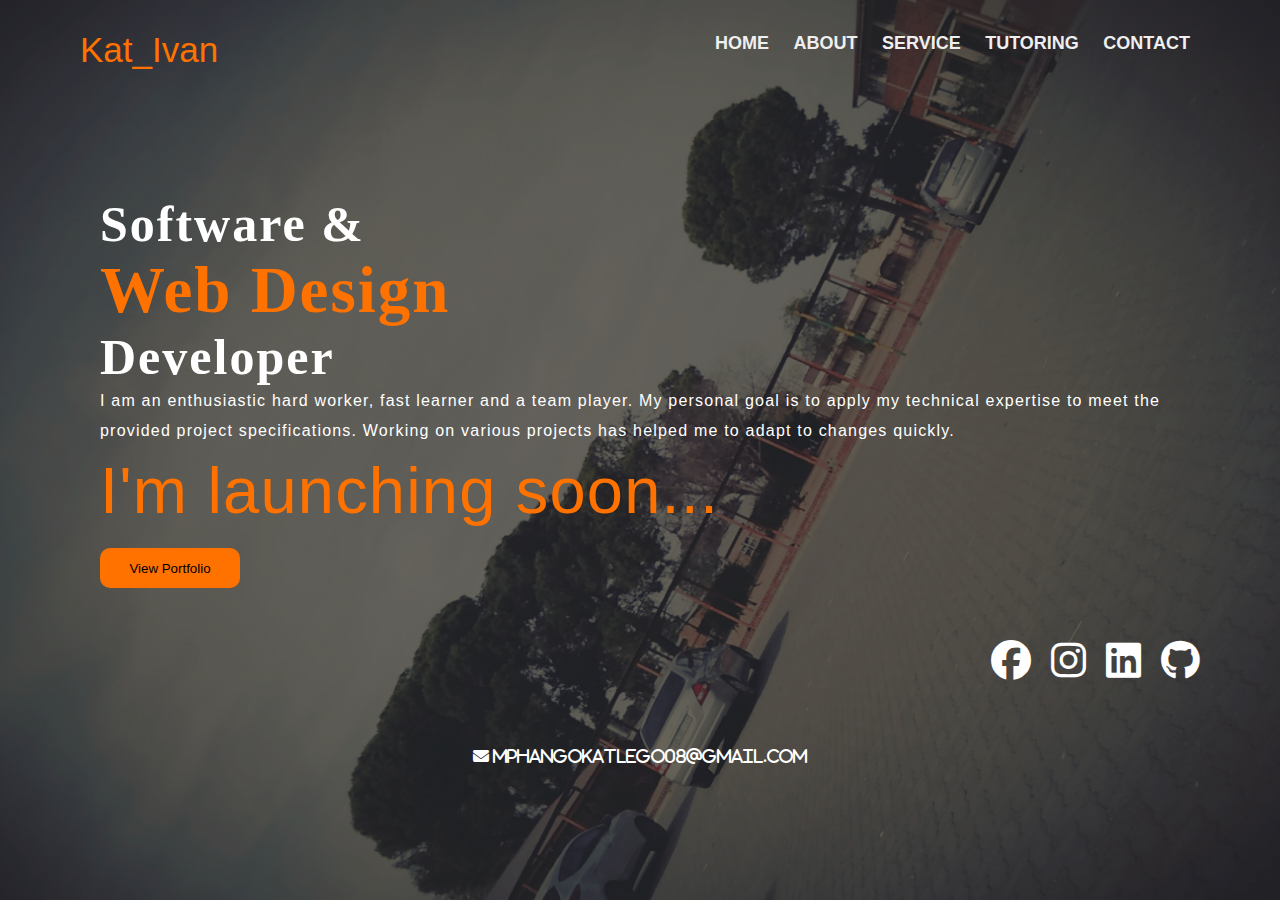
==== index.html @ ec2e24e4 "Added first landing page of my website" ====
<!DOCTYPE html>
<html lang="en">

<head>
 <meta charset="UTF-8">
 <meta http-equiv="X-UA-Compatible" content="IE=edge">
 <meta name="viewport" content="width=device-width, initial-scale=1.0">
 <link rel="stylesheet" href="https://cdnjs.cloudflare.com/ajax/libs/font-awesome/6.2.0/css/all.min.css">
 

 <link rel="stylesheet" href="./custom.css">
 <title>KatIvan launching soon...</title>
</head>
<body>
 <div class="container">

  <div class="nav">
   <input type="checkbox" name="" id="nav-check">
   <div class="nav-header">
    <div class="nav-title">
     Kat_Ivan
    </div>
   </div>

   <div class="nav-btn">
    <label for="nav-check">
     <span></span>
     <span></span>
     <span></span>
    </label>
   </div>

   <div class="nav-links">
    <a href="#home">HOME</a>
    <a href="#about">ABOUT</a>
    <a href="#services">SERVICE</a>
    <a href="#tutoring">TUTORING</a>
    <a href="#contact">CONTACT</a>
   </div>

  </div>

  <div class="content">
   <h1>Software &amp; <br><span>Web Design</span><br>
   Developer</h1>

   <p class="par">
    I am an enthusiastic hard worker, fast learner and a team player. My personal goal is to apply my technical expertise
    to
    meet the provided project specifications. Working on various projects has helped me to adapt to changes quickly.
    <br><br>
    <span>I'm launching soon...</span>
   </p>

   <button class="cn"><a href="#">View Portfolio</a></button>
  </div>
  
  <div class="icons">
   <a href="https://www.facebook.com/profile.php?id=100010164361506"><i class="fab fa-facebook"></i></a>
   <a href="https://www.instagram.com/kat_ivan08_/"><i class="fab fa-instagram"></i></a>
   <a href="https://www.linkedin.com/in/katlego-maphango-0080191a7/"><i class="fab fa-linkedin"></i></a>
   <a href="https://github.com/katlegomaphango"><i class="fab fa-github"></i></a>
  </div>

  <div class="mail">
    <a href="mailto:mphangokatlego08@gmail.com"><li class="fa fa-envelope"> mphangokatlego08@gmail.com</li></a>
  </div>

 </div>
</body>
---- custom.css ----
* {
 margin: 0;
 padding: 0;
}

.container {
 width: 100vw;
 background: linear-gradient(to top, rgba(0, 0, 0, 0.5)50%, rgba(0, 0, 0, 0.5)50%), url("./IMG_19700101_190646.jpg");
 background-position: center;
 background-size: cover;
 height: 100vh;
}

.nav {
 height: 75px;
 width: 100%;
 /* background: #3482b5; */
 position: relative;
 padding-top: 20px;
}

.nav-title {
 display: inline-block;
 padding: 10px;
 padding-left: 80px;
}

.nav-header{
 display: inline;
 color: #ff7200;
 font-size: 35px;
 font-family: Arial, Helvetica, sans-serif;
}

.nav>.nav-btn {
 display: none;
}

.nav-links {
 float: right;
 display: inline;
 font-size: 18px;
 margin-right: 80px;
}

.nav>.nav-links>a {
 display: inline-block;
 padding: 13px 10px 13px 10px;
 text-decoration: none;
 color: #efefef;
 font-family: Arial, Helvetica, sans-serif;
 font-weight: bold;
 transition: 0.4s ease-in-out;
}

.nav>.nav-links>a:hover {
 color: #ff7200;
 background: rgba(0, 0, 0, 0.3);
 border-radius: 30px;
}

.nav>#nav-check {
 display: none;
}

@media (max-width:800px){
 .nav>.nav-links>a:hover {
   background: black;
  }

 .nav>.nav-btn {
   display: inline-block;
   position: absolute;
   right: 0;
   top: 0;
   justify-content: center;
   align-items: center;
  }

 .nav>.nav-btn>label {
  display: inline-block;
  width: 50px;
  height: 50px;
  padding-top: 18px;
  padding-left: 22px;
 }

 .nav>.nav-btn>label:hover,
 .nav #nav-check:checked~.nav-btn>label {
  background: rgba(0, 0, 0, 0.3);
  border-radius: 50%;
 }

 .nav #nav-check:not(:checked)~.nav-btn>label {
  background: transparent;
 }

 .nav>.nav-btn>label>span {
  display: block;
  width: 25px;
  height: 10px;
  border-top: 2px solid #ff7200;
 }

 .nav>.nav-links {
  position: fixed;
  display: block;
  width: 100%;
  text-align: center;
  background: rgba(0, 0, 0, 0.9);
  height: calc(100vh - 75px);
  transition: all 0.3s ease-in-out;
  overflow-y: hidden;
  top: 75px;
  left: 0;
  z-index: 10000;
 }

 .nav>.nav-links a {
  display: block;
  width: 100%;
 }

 .nav>#nav-check:not(:checked)~.nav-links {
  height: 0;
 }

 .nav>#nav-check:checked~.nav-links {
  height: calc(100vh - 75px);
  overflow-y: auto;
 }


}

.content {
 width: auto;
 height: auto;
 margin: auto;
 margin-top: 100px;
 color: white;
 position: relative;
}

.content h1{
 font-family: 'Times New Roman', Times, serif;
 font-size: 50px;
 padding-left: 100px;
 margin-top: 50px;
 letter-spacing: 2px;
}

.content span{
 color: #ff7200;
 font-size: 65px;
}

.content .par{
 padding-left: 100px;
 padding-right: 100px;
 padding-bottom: 25px;
 font-family: Arial, Helvetica, sans-serif;
 letter-spacing: 1.2px;
 line-height: 30px;
}

.content button{
 width: 140px;
 height: 40px;
 background: #ff7200;
 border: none;
 margin-bottom: 10px;
 margin-left: 100px;
 border-radius: 10px;
 cursor: pointer;
 transition: 0.4s ease;
}

.content button a{
 text-decoration: none;
 color: #000;
 transition: 0.3s ease;
}

button:hover{
 background: white;
}

@media (max-width:800px){
  .content{
    margin-top: auto;
  }
  .content h1{
    font-size: 40px;
    padding-left: 80px;
    letter-spacing: 1px;
  }
  .content span{
    font-size: 50px;
  }
  .content .par{
    padding-left: 80px;
    padding-right: 80px;
    padding-bottom: 15px;
    letter-spacing: 0.8px;
    line-height: 20px;
  }
  .content button{
    width: 110px;
    height: 40px;
    margin-bottom: 10px;
    margin-left: 80px;
  }
}

.icons {
  float: right;
  margin-top: 40px;
  margin-right: 80px;
  font-size: 40px;
}

.icons a{
  text-decoration: none;
  color: white;
  margin-left: 10px;
}

.icons a:hover{
  color: #ff7200;
}

.mail {
  margin-top: 150px;
  text-align: center;
  text-transform: lowercase;
}

.mail a{
  text-decoration: none;
  color: white;
}
.mail a:hover{
  color: #ff7200;
}
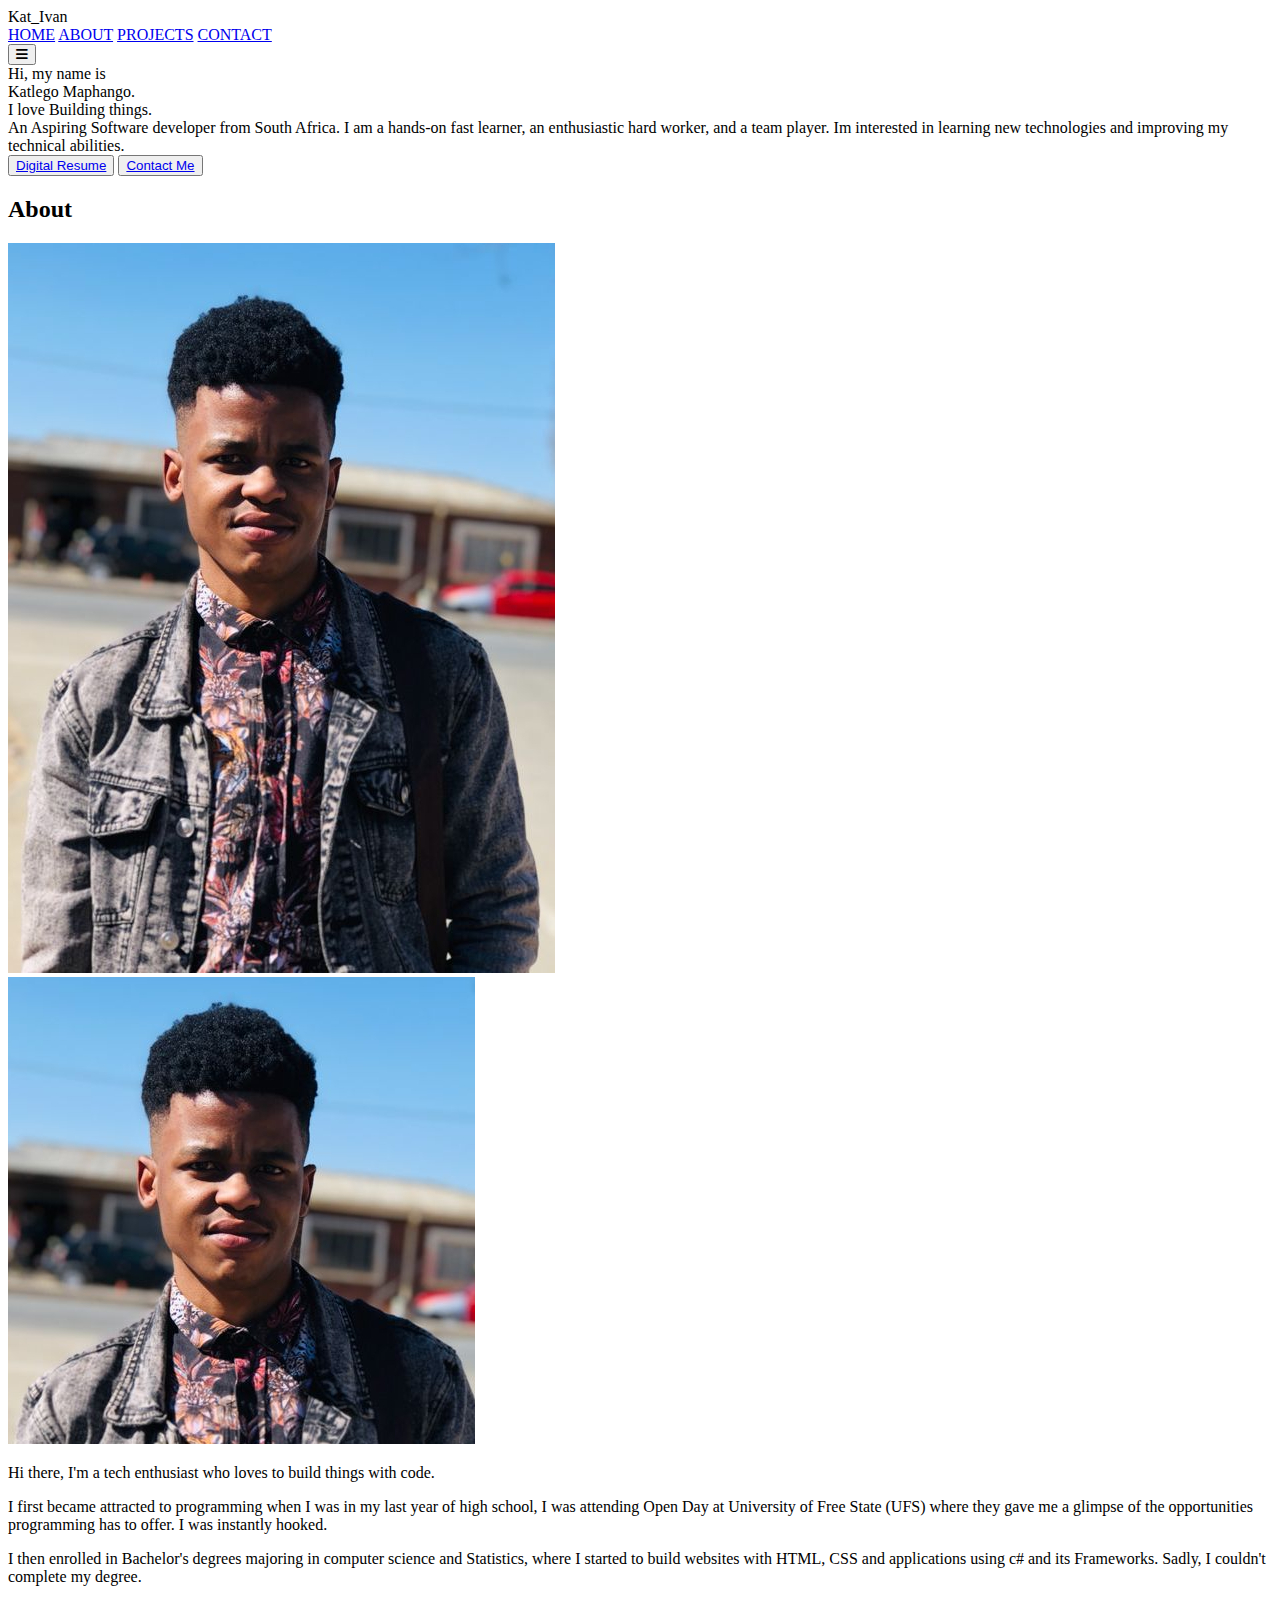
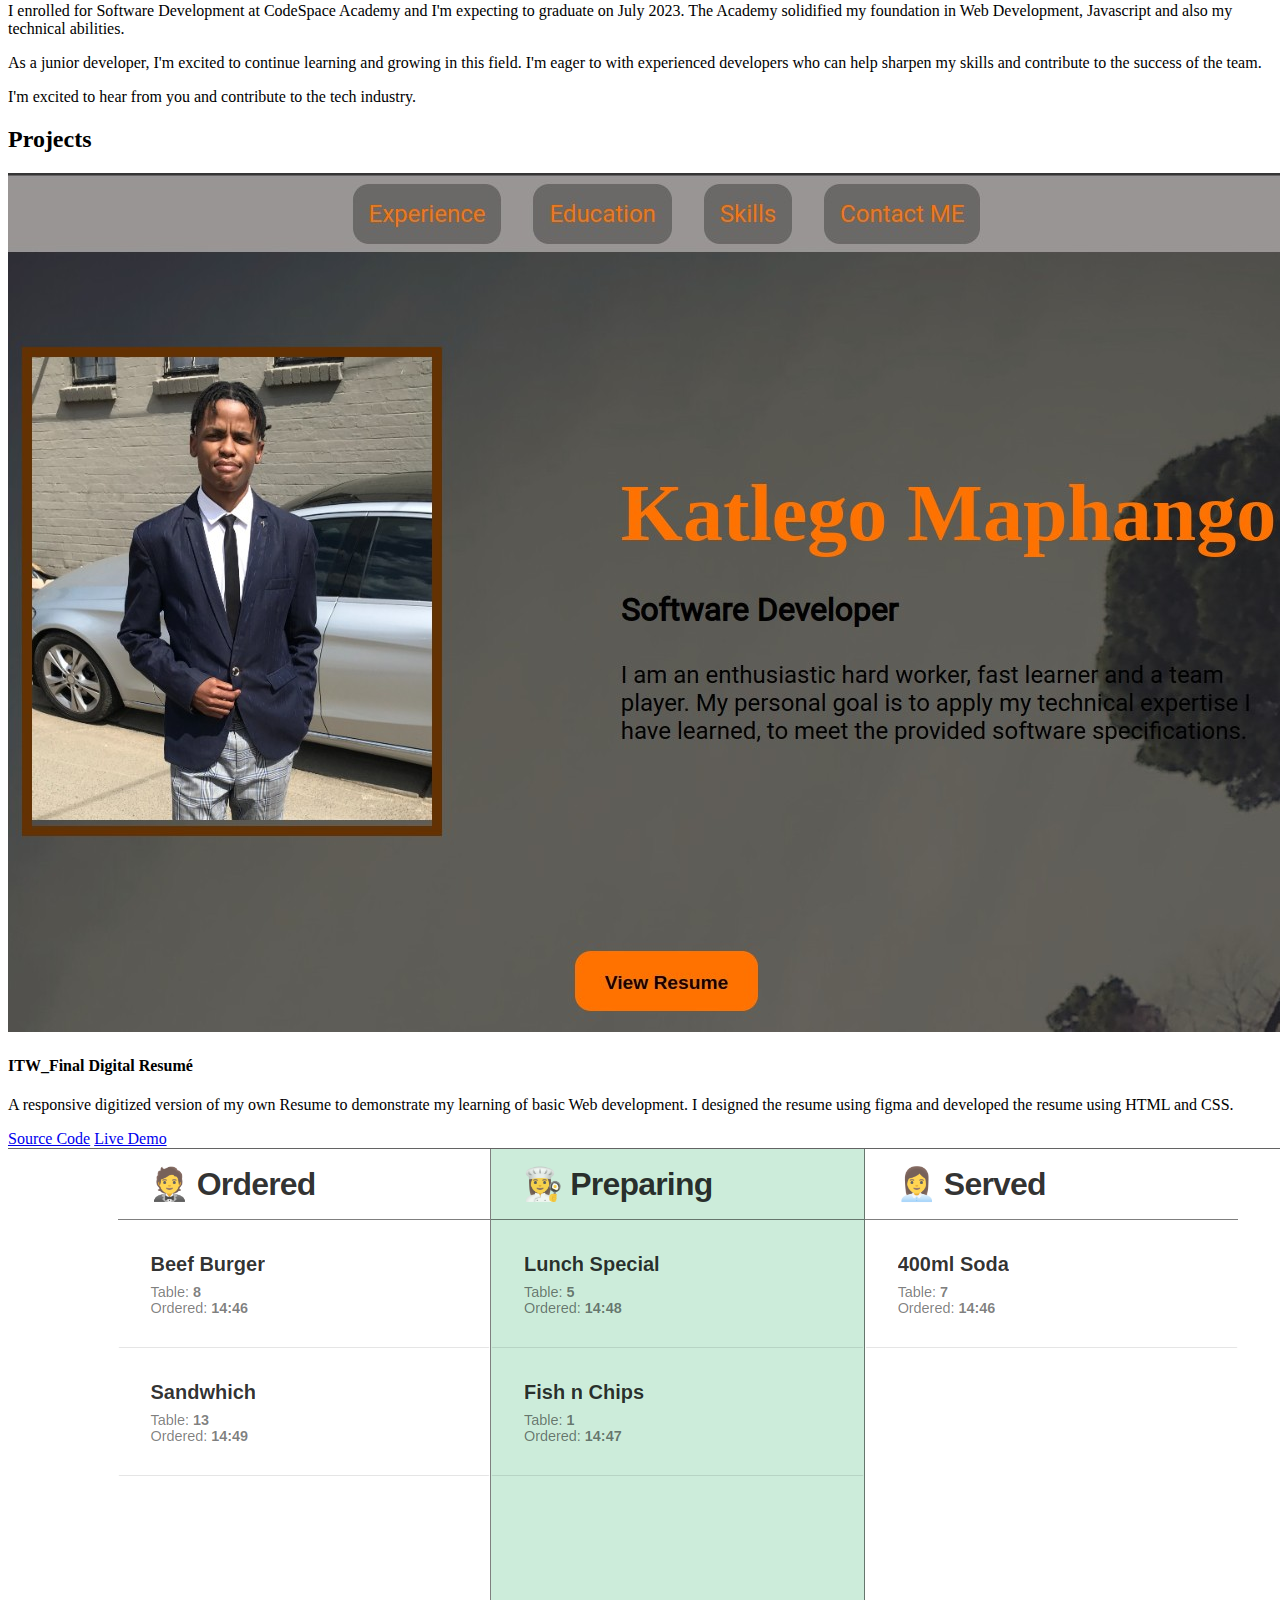
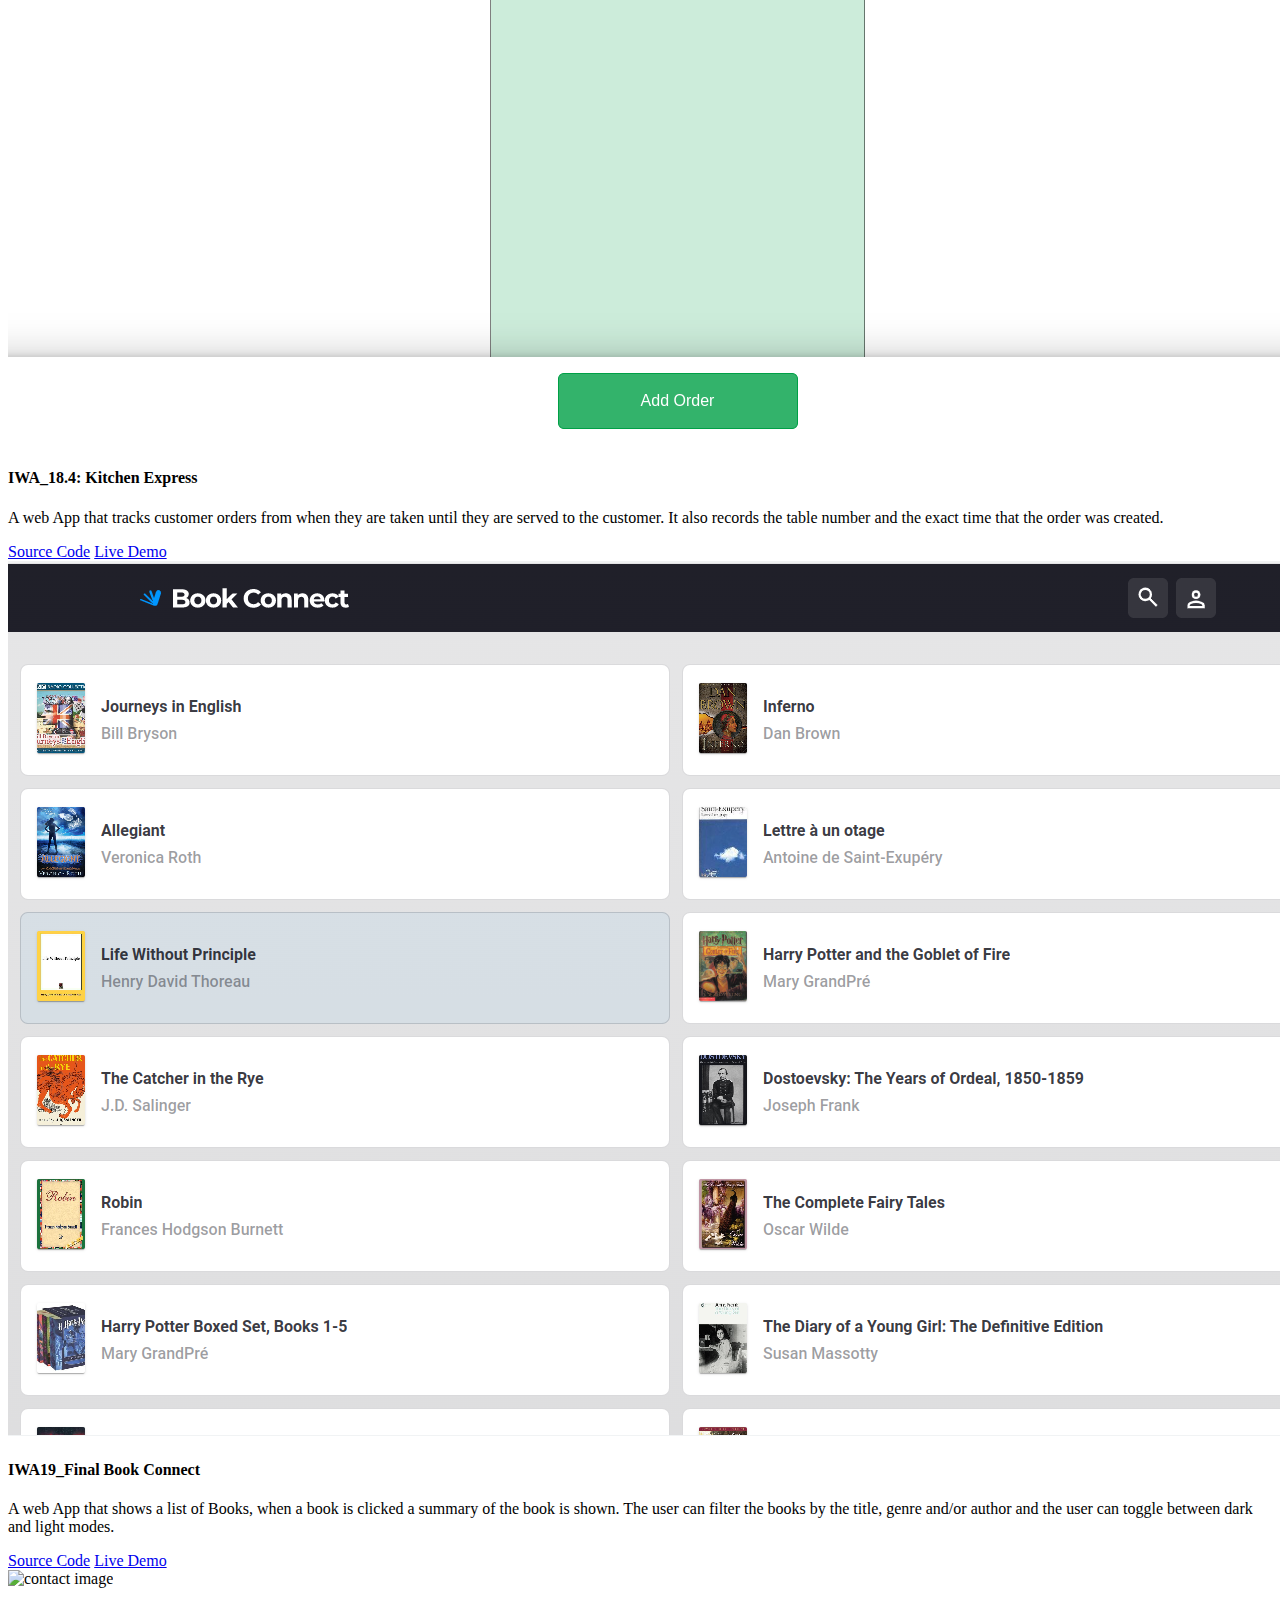
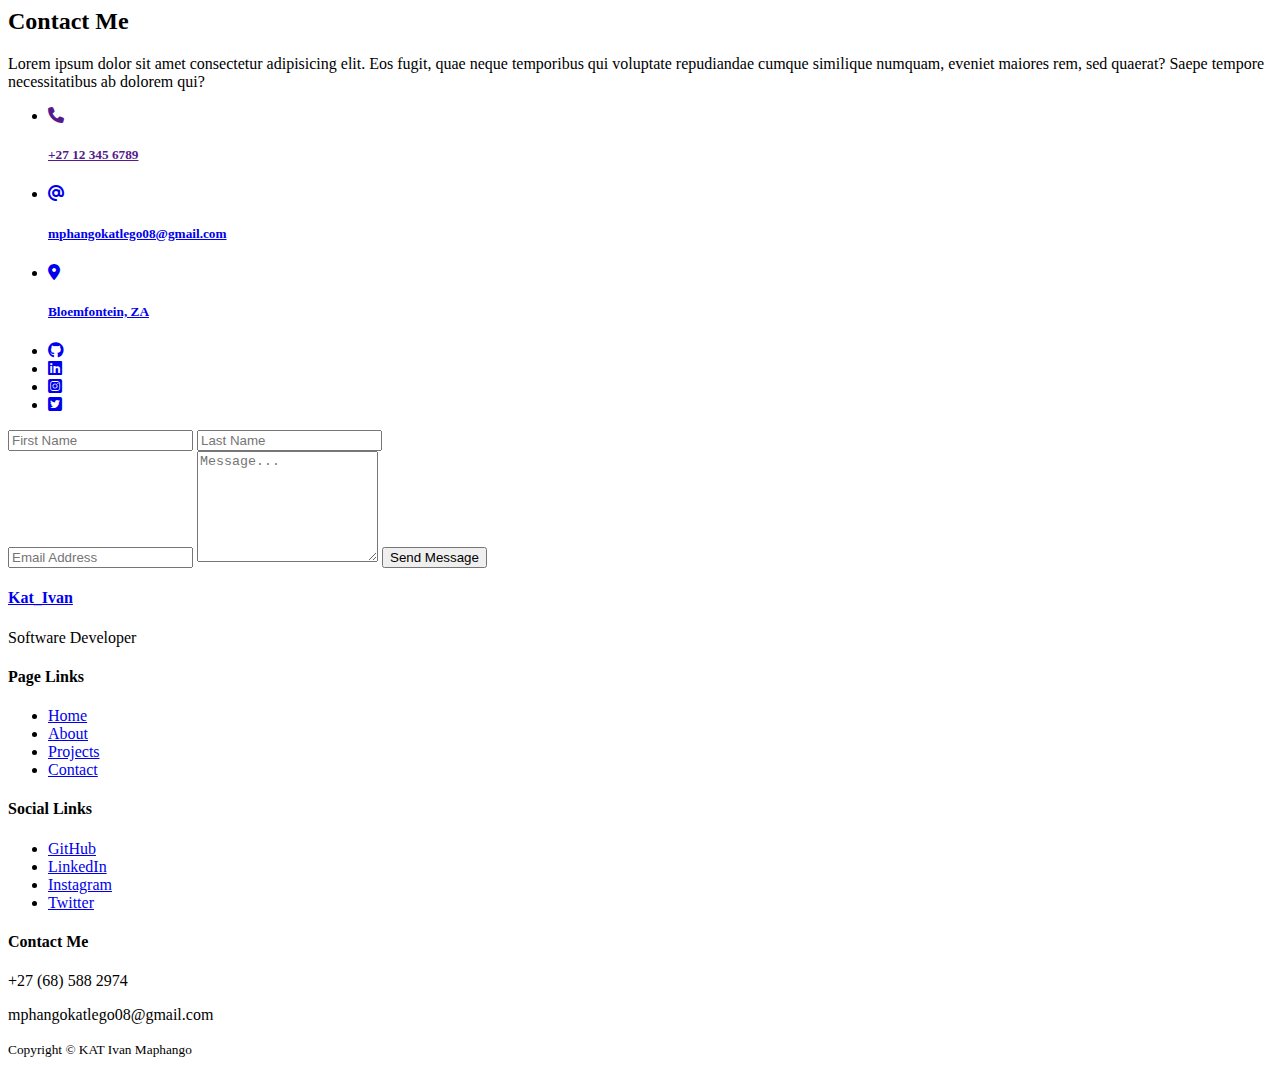
==== commit bac22810: "moved index.html out of kathub folder" ====
--- a/index.html
+++ b/index.html
@@ -1,70 +1,257 @@
 <!DOCTYPE html>
 <html lang="en">
-
 <head>
- <meta charset="UTF-8">
- <meta http-equiv="X-UA-Compatible" content="IE=edge">
- <meta name="viewport" content="width=device-width, initial-scale=1.0">
- <link rel="stylesheet" href="https://cdnjs.cloudflare.com/ajax/libs/font-awesome/6.2.0/css/all.min.css">
- 
-
- <link rel="stylesheet" href="./custom.css">
- <title>KatIvan launching soon...</title>
+    <meta charset="UTF-8">
+    <meta http-equiv="X-UA-Compatible" content="IE=edge">
+    <meta name="viewport" content="width=device-width, initial-scale=1.0">
+
+    <!-- favicon -->
+    <link rel="apple-touch-icon" sizes="180x180" href="./favIcon/favicon_io/apple-touch-icon.png">
+    <link rel="icon" type="image/png" sizes="32x32" href="./favIcon/favicon_io/favicon-32x32.png">
+    <link rel="icon" type="image/png" sizes="16x16" href="./favIcon/favicon_io/favicon-16x16.png">
+    <link rel="manifest" href="./favIcon/favicon_io/site.webmanifest">
+
+    <!-- styles -->
+    <link rel="stylesheet" href="./css/styles.css">
+
+    <!-- Font Awesome -->
+    <link rel="stylesheet" href="https://cdnjs.cloudflare.com/ajax/libs/font-awesome/6.4.0/css/all.min.css">
+
+    <!-- google font -->
+    <link rel="preconnect" href="https://fonts.googleapis.com">
+    <link rel="preconnect" href="https://fonts.gstatic.com" crossorigin>
+    <link href="https://fonts.googleapis.com/css2?family=Roboto:wght@400;500;900&display=swap" rel="stylesheet">
+
+    <!-- javascript -->
+    <script src="/kathub/js/scripts.js" defer type="module"></script>
+
+    <title>Kat_Ivan</title>
 </head>
 <body>
- <div class="container">
-
-  <div class="nav">
-   <input type="checkbox" name="" id="nav-check">
-   <div class="nav-header">
-    <div class="nav-title">
-     Kat_Ivan
-    </div>
-   </div>
-
-   <div class="nav-btn">
-    <label for="nav-check">
-     <span></span>
-     <span></span>
-     <span></span>
-    </label>
-   </div>
-
-   <div class="nav-links">
-    <a href="#home">HOME</a>
-    <a href="#about">ABOUT</a>
-    <a href="#services">SERVICE</a>
-    <a href="#tutoring">TUTORING</a>
-    <a href="#contact">CONTACT</a>
-   </div>
-
+  <!-- Banner/Hero -->
+  <div class="hero">
+    <div class="container">
+      <!-- nav -->
+      <nav class="nav">
+        <div class="nav_header">
+            <div class="nav_header-title">
+                Kat_Ivan
+            </div>
+        </div>
+
+        <div class="nav_links">
+            <a href="#home" class="nav_link">HOME</a>
+            <a href="#about" class="nav_link">ABOUT</a>
+            <a href="#projects" class="nav_link">PROJECTS</a>
+            <a href="#contact" class="nav_link">CONTACT</a>
+        </div>
+        <button class="nav_toggle">
+            <i class="fa-solid fa-bars"></i>
+        </button>
+      </nav>
+      <!-- end: nav -->
+
+      <!-- banner content -->
+      <div class="hero_content">
+        <div class="hero_content-header">
+            <div class="hero_greet">
+                Hi, my name is
+            </div>
+            <div class="hero_tag">
+                <div class="hero_tag-name">
+                    Katlego Maphango.
+                </div>
+                <div class="hero_tag-line">
+                    I love Building things.
+                </div>
+            </div>
+        </div>
+        <div class="hero_content-body">
+            An Aspiring Software developer from South Africa. I am a hands-on fast learner, an enthusiastic hard worker, and a team player. Im interested in learning new technologies and improving my technical abilities.
+        </div>
+        <div class="hero_btns">
+            <button class="hero_btn-resume">
+                <a class="hero_btn-link" href="https://shorturl.at/ayNQ6">Digital Resume</a>
+            </button>
+            <button class="hero_btn-more">
+                <a class="hero_btn-link" href="#contact">Contact Me</a>
+            </button>
+        </div>
+      </div>
+      <!-- end: banner content -->
+    </div>
   </div>
 
-  <div class="content">
-   <h1>Software &amp; <br><span>Web Design</span><br>
-   Developer</h1>
-
-   <p class="par">
-    I am an enthusiastic hard worker, fast learner and a team player. My personal goal is to apply my technical expertise
-    to
-    meet the provided project specifications. Working on various projects has helped me to adapt to changes quickly.
-    <br><br>
-    <span>I'm launching soon...</span>
-   </p>
-
-   <button class="cn"><a href="#">View Portfolio</a></button>
+  <!-- Body content -->
+  <div class="container">
+    <!-- about -->
+    <div  class="about" id="about">
+      <h2 class="about-title">About</h2>
+      <div class="about-left">
+          <div class="about_img">
+              <div class="about_img-bg"></div>
+              <div class="about_img-lg">
+                  <img src="/kathub/images/kat-about_img.jpg" alt="about large image">
+              </div>
+              <div class="about_img-sm">
+                  <img src="/kathub/images/kat-about_img-sm.jpg" alt="about large image">
+              </div>
+          </div>
+      </div>
+
+      <div class="about-right">
+          <p>
+              Hi there, I'm a tech enthusiast who loves to build things with code.
+          </p>
+          <p>
+              I first became attracted to programming when I was in my last year of high school, I was attending Open Day at University of Free State (UFS) where they gave me a glimpse of the opportunities programming has to offer. I was instantly hooked.
+          </p>
+          <p>
+              I then enrolled in Bachelor's degrees majoring in computer science and Statistics, where I started to build websites with HTML, CSS and applications using c# and its Frameworks. Sadly, I couldn't complete my degree.
+          </p>
+          <p>
+              I enrolled for Software Development at CodeSpace Academy and I'm expecting to graduate on July 2023. The Academy solidified my foundation in Web Development, Javascript and also my technical abilities.
+          </p>
+          <p>
+              As a junior developer, I'm excited to continue learning and growing in this field. I'm eager to with experienced developers who can help sharpen my skills and contribute to the success of the team.
+          </p>
+          <p>
+              I'm excited to hear from you and contribute to the tech industry.
+          </p>
+      </div>
+    </div>
+    <!-- END:: about -->
+
+    <!-- projects -->
+    <div class="projects_container" id="projects">
+      <h2>Projects</h2>
+      <div class="all-projects"></div>
+    </div>
+    <!-- END:: projects -->
+
+    <!-- contact -->
+    <div class="contact" id="contact">
+      <aside class="contact_aside">
+          <div class="aside_img">
+              <img src="./images/contact_img.png" alt="contact image">
+          </div>
+          <h2>Contact Me</h2>
+          <p>
+              Lorem ipsum dolor sit amet consectetur adipisicing elit. Eos fugit, quae neque temporibus qui voluptate repudiandae cumque similique numquam, eveniet maiores rem, sed quaerat? Saepe tempore necessitatibus ab dolorem qui?
+          </p>
+          <ul class="contact_details">
+              <li>
+                  <a href="">
+                      <i class="fa-solid fa-phone"></i>
+                      <h5>+27 12 345 6789</h5>
+                  </a>
+              </li>
+              <li>
+                  <a href="mailto:mphangokatlego08@gmail.com">
+                      <i class="fa-solid fa-at"></i>
+                      <h5>mphangokatlego08@gmail.com</h5>
+                  </a>
+              </li>
+              <li>
+                  <a href="#">
+                      <i class="fa-sharp fa-solid fa-location-dot"></i>
+                      <h5>Bloemfontein, ZA</h5>
+                  </a>
+              </li>
+          </ul>
+          <ul class="contact_socials">
+              <li>
+                  <a href="https://github.com/katlegomaphango">
+                      <i class="fa-brands fa-github"></i>
+                  </a>
+              </li>
+              <li>
+                  <a href="https://www.linkedin.com/in/katlego-maphango/">
+                      <i class="fa-brands fa-linkedin"></i>
+                  </a>
+              </li>
+              <li>
+                  <a href="https://www.instagram.com/kat_ivan08_/">
+                      <i class="fa-brands fa-square-instagram"></i>
+                  </a>
+              </li>
+              <li>
+                  <a href="https://twitter.com/mmmm23q1">
+                      <i class="fa-brands fa-square-twitter"></i>
+                  </a>
+              </li>
+          </ul>
+      </aside>
+
+      <form class="contact_form" action="https://formsubmit.co/mphangokatlego08@gmail.com" method="post">
+          <div class="form_name">
+              <label for="name" hidden></label>
+              <input id="name" type="text" name="name" placeholder="First Name" required>
+              <label for="surname" hidden></label>
+              <input id="surname" type="text" name="surname" placeholder="Last Name" required>
+          </div>
+
+          <label for="email" hidden></label>
+          <input id="email" type="email" name="email" placeholder="Email Address" required>
+
+          <label for="message" hidden></label>
+          <textarea id="message" name="message" rows="7" placeholder="Message..." required></textarea>
+
+          <button type="submit" class="form_btn">Send Message</button>
+      </form>
+    </div>
+    <!-- END:: contact -->
   </div>
-  
-  <div class="icons">
-   <a href="https://www.facebook.com/profile.php?id=100010164361506"><i class="fab fa-facebook"></i></a>
-   <a href="https://www.instagram.com/kat_ivan08_/"><i class="fab fa-instagram"></i></a>
-   <a href="https://www.linkedin.com/in/katlego-maphango-0080191a7/"><i class="fab fa-linkedin"></i></a>
-   <a href="https://github.com/katlegomaphango"><i class="fab fa-github"></i></a>
-  </div>
-
-  <div class="mail">
-    <a href="mailto:mphangokatlego08@gmail.com"><li class="fa fa-envelope"> mphangokatlego08@gmail.com</li></a>
-  </div>
-
- </div>
-</body>+  <!-- END:: body content-->
+
+  <!-- footer -->
+  <footer class="footer">
+    <div class="footer_container">
+        <!-- footer 1 -->
+        <div class="footer_1">
+            <a href="/index.html" class="footer_logo">
+                <h4>Kat_Ivan</h4>
+            </a>
+            <p>Software Developer</p>
+        </div>
+
+        <!-- footer 2 -->
+        <div class="footer_2">
+            <h4>Page Links</h4>
+            <ul class="pagelinks">
+                <li><a href="#home">Home</a></li>
+                <li><a href="#about">About</a></li>
+                <li><a href="#projects">Projects</a></li>
+                <li><a href="#contact">Contact</a></li>
+            </ul>
+        </div>
+
+        <!-- footer 3 -->
+        <div class="footer_3">
+            <h4>Social Links</h4>
+            <ul class="social-links">
+                <li><a href="https://github.com/katlegomaphango">GitHub</a></li>
+                <li><a href="https://www.linkedin.com/in/katlego-maphango/">LinkedIn</a></li>
+                <li><a href="https://www.instagram.com/kat_ivan08_/">Instagram</a></li>
+                <li><a href="https://twitter.com/mmmm23q1">Twitter</a></li>
+            </ul>
+        </div>
+
+        <!-- footer4 -->
+        <div class="footer_4">
+            <h4>Contact Me</h4>
+            <div>
+                <p>+27 (68) 588 2974</p>
+                <p>mphangokatlego08@gmail.com</p>
+            </div>
+        </div>
+    </div>
+
+    <!-- copyright -->
+    <div class="footer-copy">
+        <small>Copyright &copy; KAT Ivan Maphango</small>
+    </div>
+  </footer>
+  <!-- END:: footer -->
+</body>
+</html>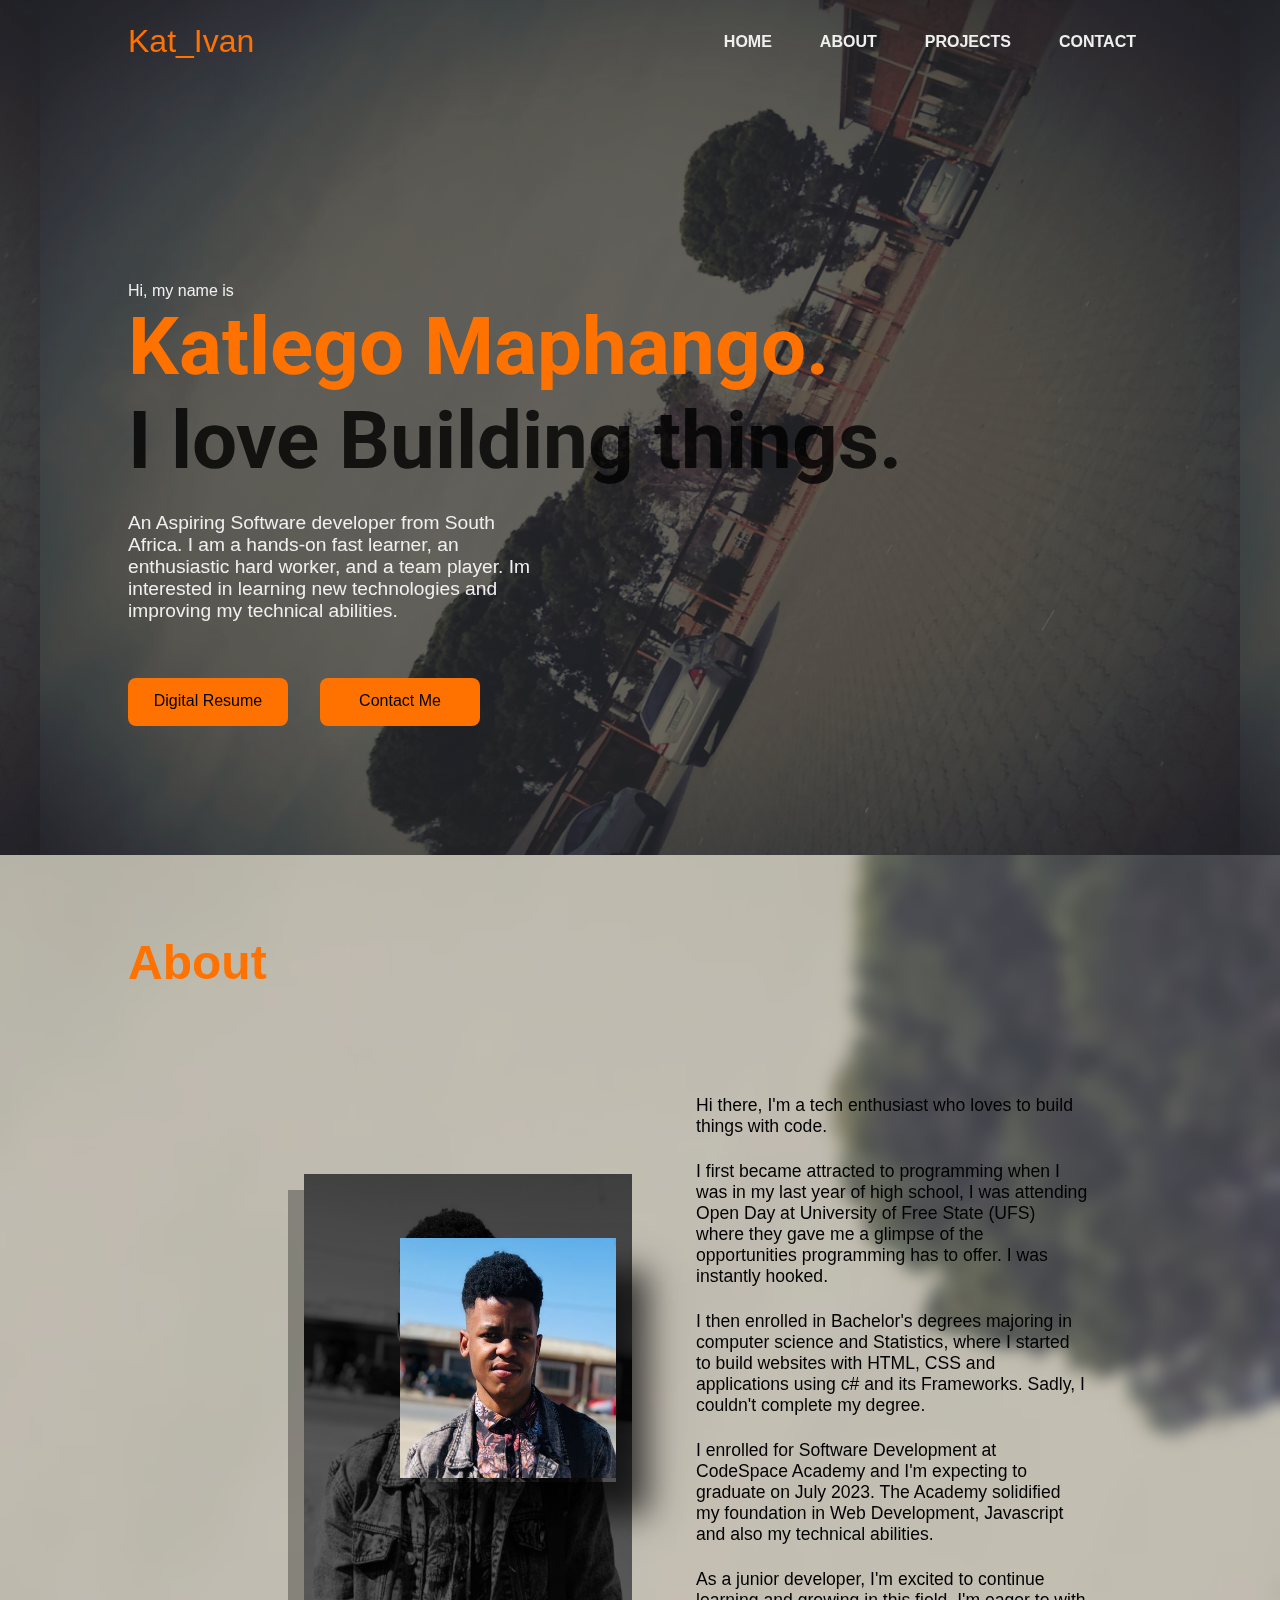
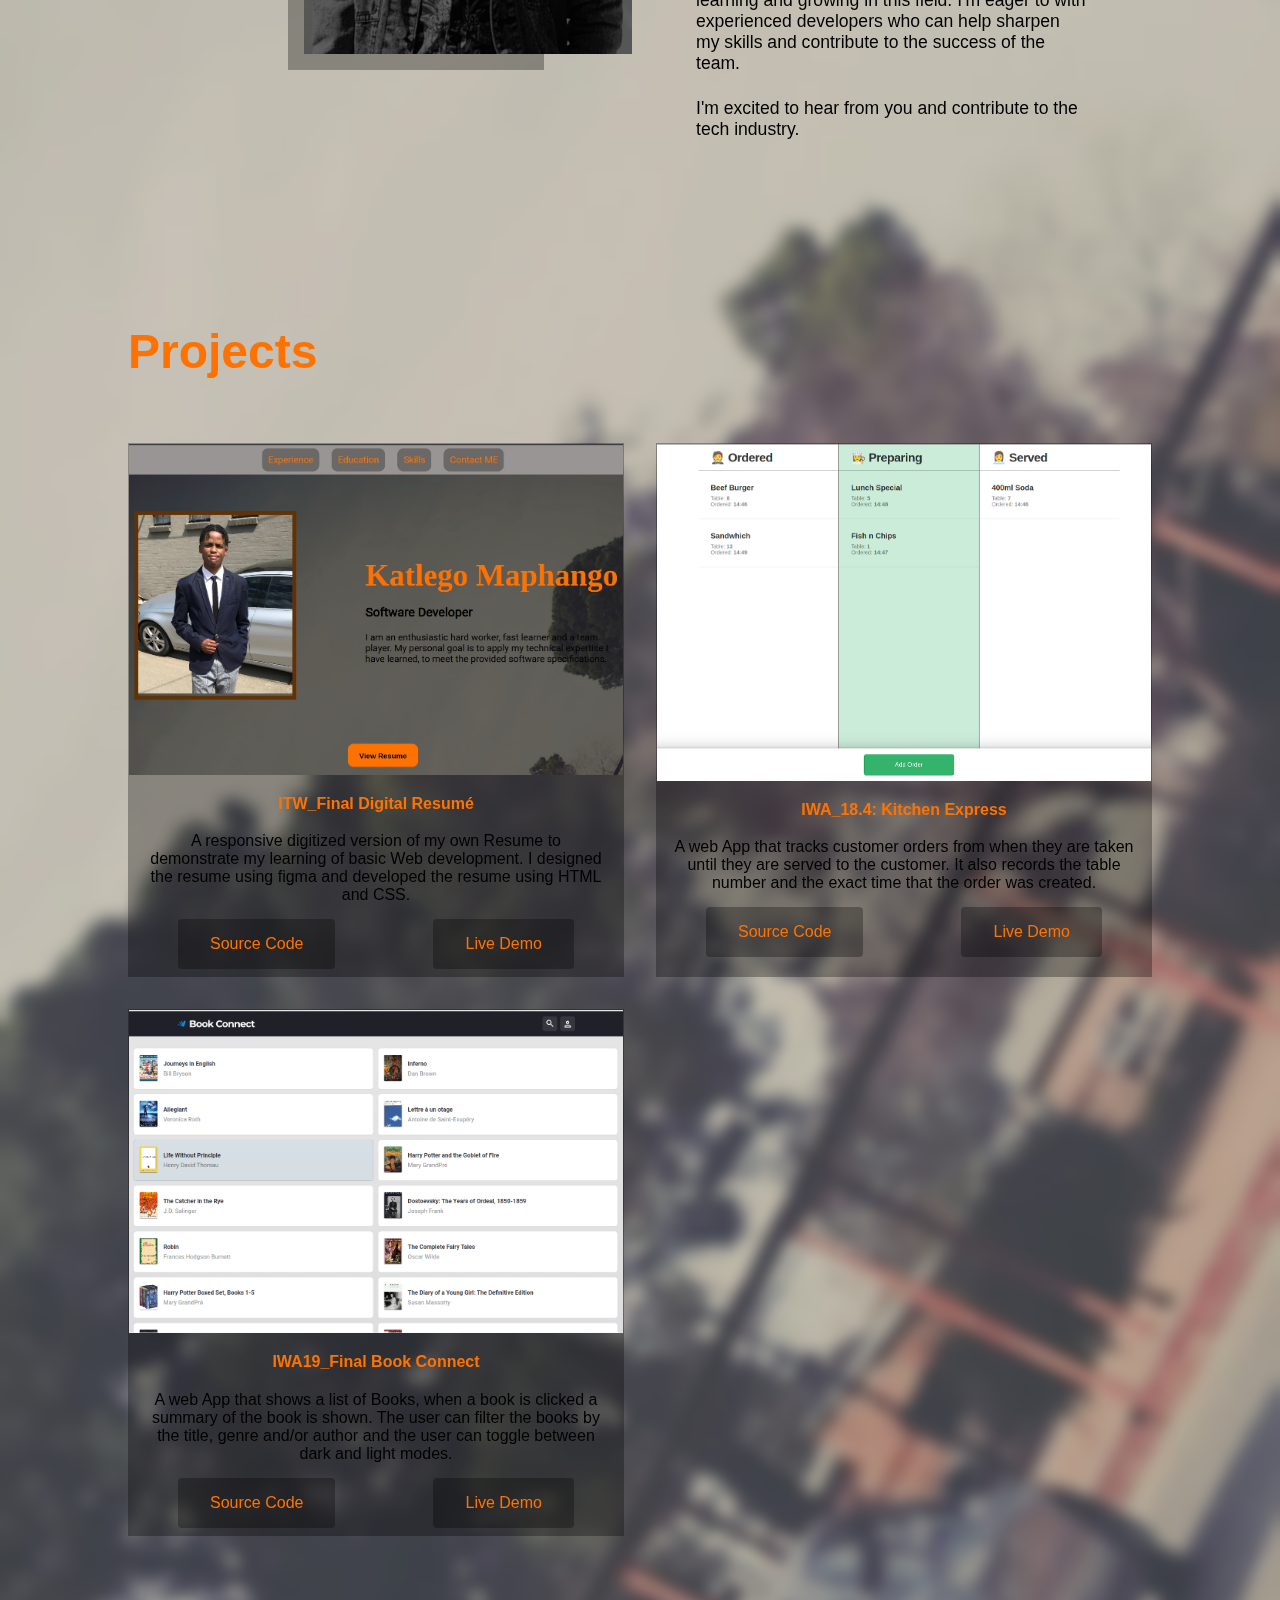
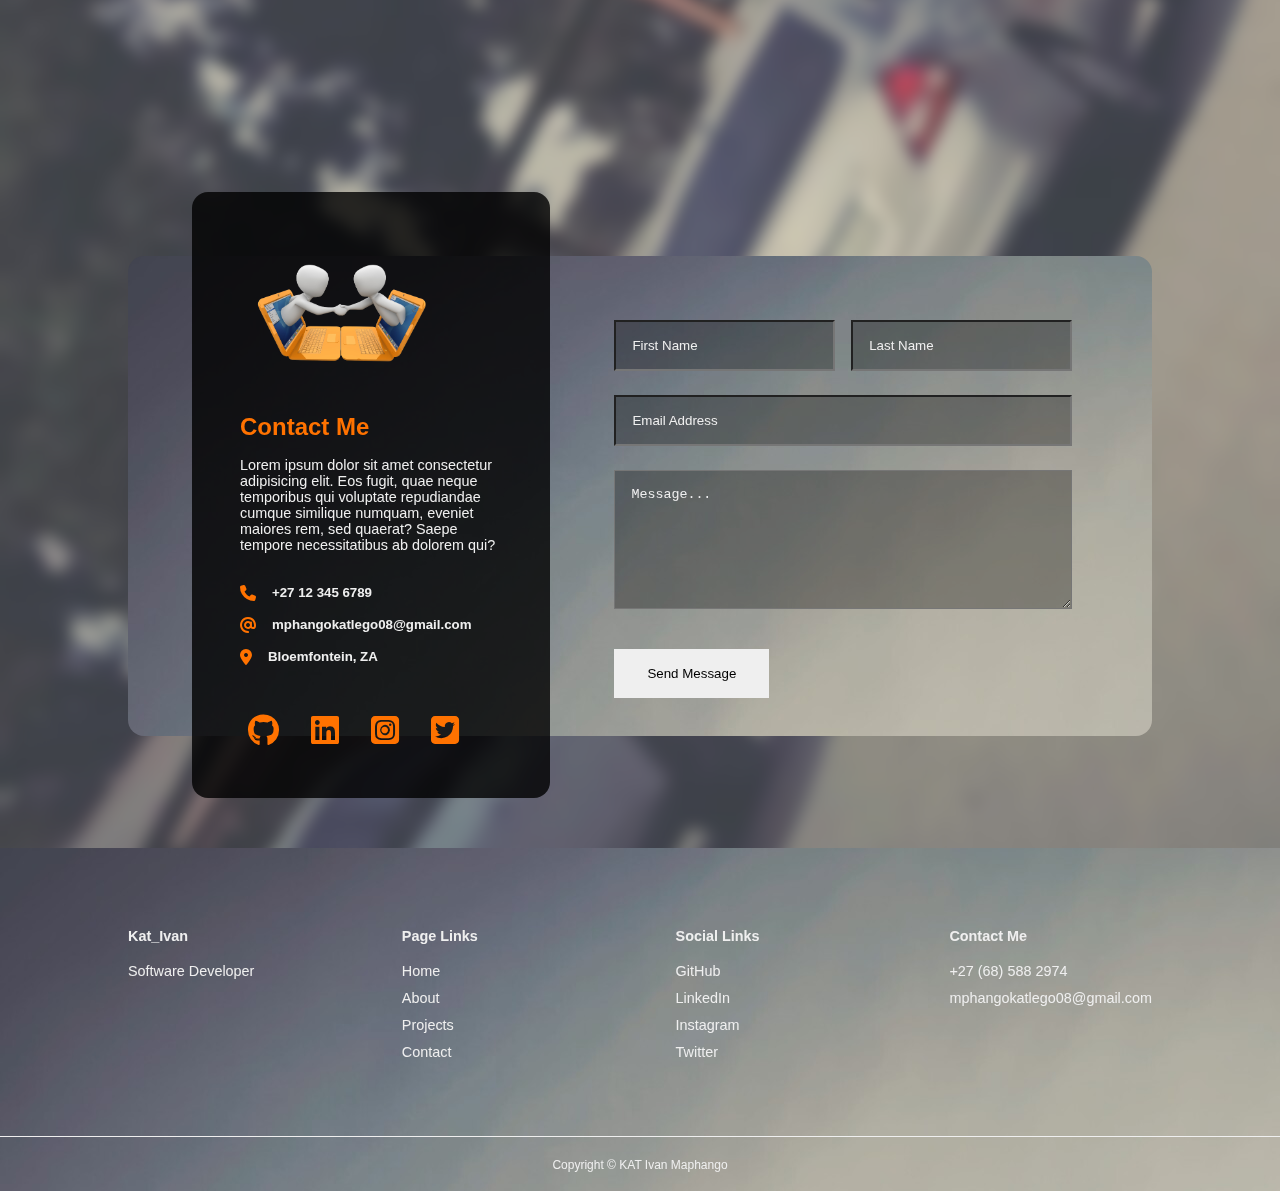
==== commit ce3952e1: "fixed links and removed console log" ====
--- a/index.html
+++ b/index.html
@@ -6,13 +6,13 @@
     <meta name="viewport" content="width=device-width, initial-scale=1.0">
 
     <!-- favicon -->
-    <link rel="apple-touch-icon" sizes="180x180" href="./favIcon/favicon_io/apple-touch-icon.png">
-    <link rel="icon" type="image/png" sizes="32x32" href="./favIcon/favicon_io/favicon-32x32.png">
-    <link rel="icon" type="image/png" sizes="16x16" href="./favIcon/favicon_io/favicon-16x16.png">
-    <link rel="manifest" href="./favIcon/favicon_io/site.webmanifest">
+    <link rel="apple-touch-icon" sizes="180x180" href="./kathub/favIcon/favicon_io/apple-touch-icon.png">
+    <link rel="icon" type="image/png" sizes="32x32" href="./kathub/favIcon/favicon_io/favicon-32x32.png">
+    <link rel="icon" type="image/png" sizes="16x16" href="./kathub/favIcon/favicon_io/favicon-16x16.png">
+    <link rel="manifest" href="./kathub/favIcon/favicon_io/site.webmanifest">
 
     <!-- styles -->
-    <link rel="stylesheet" href="./css/styles.css">
+    <link rel="stylesheet" href="./kathub/css/styles.css">
 
     <!-- Font Awesome -->
     <link rel="stylesheet" href="https://cdnjs.cloudflare.com/ajax/libs/font-awesome/6.4.0/css/all.min.css">
@@ -133,7 +133,7 @@
     <div class="contact" id="contact">
       <aside class="contact_aside">
           <div class="aside_img">
-              <img src="./images/contact_img.png" alt="contact image">
+              <img src="./kathub/images/contact_img.png" alt="contact image">
           </div>
           <h2>Contact Me</h2>
           <p>
--- a/kathub/css/styles.css
+++ b/kathub/css/styles.css
@@ -0,0 +1,711 @@
+:root {
+    --font-clr-gold: #ff7200;
+    --font-clr-white: #efefef;
+    --font-family: Arial, Helvetica, sans-serif;
+    --bg-dark-black: rgba(0, 0, 0, 0.3);
+    --transition: all 0.4s ease-in-out;
+}
+* {
+    margin: 0;
+    padding: 0;
+    box-sizing: border-box;
+    scroll-behavior: smooth;
+}
+body{
+    backdrop-filter: blur(8px);
+    background-image: url('../images/IMG_19700101_190646.jpg');
+    background-position: center;
+    background-repeat: no-repeat;
+    background-size: cover;
+    font-family: Verdana, Geneva, Tahoma, sans-serif;
+}
+.container {
+    width: 80%;
+    margin: 0 auto;
+}
+
+/* ====================== Hero/Banner ===================== */
+.hero {
+    max-width: 100vw;
+    height: 95vh;
+    background: linear-gradient(to top, rgba(0, 0, 0, 0.5)50%, rgba(0, 0, 0, 0.5)50%), url("../images/IMG_19700101_190646.jpg");
+    background-attachment: fixed;
+    background-position: center;
+    background-size: auto 100%;
+    background-repeat: repeat;
+    background-color: darkgray;
+}
+.hero > .container {
+    display: flex;
+    flex-direction: column;
+    justify-content: center;
+    align-items: center;
+    gap: 5.5rem;
+    height: 100%;
+}
+/* Nav */
+.nav {
+    /* background: black; */
+    height: 4rem;
+    width: 100%;
+    position: relative;
+    display: flex;
+    justify-content: space-between;
+    align-items: center;
+}
+.nav_header {
+    font-size: 2rem;
+    color: var(--font-clr-gold);
+    font-family: var(--font-family);
+}
+.nav_toggle {
+    display: none;
+    width: 3rem;
+    height: 3rem;
+    border: none;
+    background: transparent;
+    font-size: 2.4rem;
+    color: var(--font-clr-gold);
+}
+/* TODO: smooth transition of menu */
+.nav_links {
+    display: flex;
+    gap: 1rem;
+}
+.nav_links a {
+    text-decoration: none;
+    color: var(--font-clr-white);
+    font-family: var(--font-family);
+    font-weight: bold;
+    padding: 1rem;
+    border-radius: 1.5rem;
+    transition: var(--transition);
+}
+.nav_links a:hover {
+    color: var(--font-clr-gold);
+    background: var(--bg-dark-black);
+    transform: scale(90%);
+}
+/* end nav */
+
+/* hero content */
+.hero_content {
+    display: flex;
+    flex-direction: column;
+    justify-content: center;
+    gap: 1.5rem;
+    /* align-items: center; */
+    height: 80%;
+    max-height: 100%;
+    /* width: 80%; */
+    color: var(--font-clr-white);
+}
+.hero_content-header {
+    display: flex;
+    flex-direction: column;
+    /* gap: 1rem; */
+}
+.hero_tag {
+    display: flex;
+    flex-direction: column;
+    font-size: 5rem;
+    font-family: 'Roboto', sans-serif;
+    font-weight: bold;
+}
+.hero_tag-name {
+    color: var(--font-clr-gold);
+}
+.hero_tag-line {
+    color: rgba(0, 0, 0, 0.8);
+}
+.hero_content-body {
+    width: 40%;
+    font-family: var(--font-family);
+    font-size: 1.2rem;
+}
+.hero_btns {
+    margin-top: 2rem;
+    display: flex;
+    gap: 2rem;
+}
+.hero_btn-resume,
+.hero_btn-more {
+    /* padding: 0.8rem; */
+    width: 10rem;
+    height: 3rem;
+    border-radius: 0.5rem;
+    border: none;
+    background: var(--font-clr-gold);
+    transition: var(--transition);
+}
+.hero_btn-resume:hover,
+.hero_btn-more:hover {
+    background: var(--font-clr-white);
+    transform: scale(110%);
+}
+.hero_btns a {
+    text-decoration: none;
+    color: black;
+    background: transparent;
+    padding: 0.9rem 1.3rem;
+    font-size: 1rem;
+    width: 100%;
+    height: 100%;
+}
+/* end hero content */
+
+/* tablet Hero/Banner media query */
+@media screen and (max-width: 946px) {
+    /* banner > nav */
+    .nav_header {
+        font-size: 1.7rem;
+    }
+    .nav_links {
+        gap: 0;
+    }
+    .nav_links a {
+        padding: 0.5rem;
+    }
+    .nav_links a:hover {
+        border-radius: 1rem;
+    }
+    /* banner > content */
+    .hero > .container {
+        display: flex;
+        flex-direction: column;
+        justify-content: center;
+        align-items: center;
+        gap: 5.5rem;
+    }
+    .hero_content{
+        gap: 1rem;
+    }
+    .hero_tag {
+        font-size: 4rem;
+    }
+    .hero_content-body {
+        width: 70%;
+        font-size: 1.1rem;
+    }
+    .hero_btns {
+        margin-top: 3rem;
+    }
+}
+
+/* mobile Hero/Banner media query */
+@media screen and (max-width: 425px) {
+    .container {
+        width: 90%;
+    }
+    /* banner > nav */
+    .nav_links {
+        display: none;
+        gap: 0.5rem;
+    }
+    .nav_toggle {
+        display: block;
+    }
+    .nav_links-toggle {
+        display: grid;
+        position: absolute;
+        top: 4rem;
+        right: 0;
+        width: 100%;
+        gap: 1rem;
+        backdrop-filter: blur(5px);
+        /* height: 80%; */
+        padding: 2rem 4rem;
+        padding-right: 0;
+        padding-bottom: 10rem;
+    }
+    .nav_links-toggle a {
+        /* padding: 0; */
+        /* font-weight: normal; */
+        display: list-item;
+        font-size: 2rem;
+        border-top: 2px solid var(--font-clr-gold);
+        background: rgba(0, 0, 0, 0.8);
+    }
+    .nav_links a:first-child {
+        display: none;
+    }
+    .nav_links a:hover{
+        background-color: transparent;
+    }
+    /* banner > content */
+    .hero_content {
+        gap: 0.5rem;
+    }
+    .hero_tag {
+        font-size: 2rem;
+    }
+    .hero_content-body {
+        width: 70%;
+        font-size: 1rem;
+    }
+    .hero_btns {margin-top: 1rem;
+        flex-direction: column;
+        gap: 1rem;
+    }
+}
+
+/* ====================== END: Hero/Banner ===================== */
+
+/* ============================ about ========================== */
+.about {
+    margin-top: 15rem;
+    margin-bottom: 5rem;
+    display: grid;
+    grid-template-columns: 1fr 1fr;
+    gap: 3rem;
+    position: relative;
+    align-items: center;
+}
+.about-title {
+    color: var(--font-clr-gold);
+    font-size: 3rem;
+    position: absolute;
+    top: -10rem;
+}
+.about-left {
+    margin-left: 10rem;
+}
+.about_img {
+    position: relative;
+    height: 30rem;
+}
+.about_img-bg {
+    width: 16rem;
+    height: 30rem;
+    position: absolute;
+    top: 0;
+    background: var(--bg-dark-black);
+    transition: 500ms ease;
+}
+.about img {
+    height: 30rem;
+    max-width: 100%;
+}
+.about_img-lg {
+    position: relative;
+    left: 1rem;
+    bottom: 1rem;
+    filter: saturate(0) brightness(0.4);
+    transition: 500ms ease;
+}
+.about_img-sm {
+    position: absolute;
+    top: 3rem;
+    left: 7rem;
+    box-shadow: 2rem 2rem 2rem rgba(0, 0, 0, 0.7);
+    transition: 500ms ease;
+}
+.about_img-sm img {
+    height: 15rem;
+}
+.about_img:hover .about_img-sm {
+    opacity: 0;
+}
+.about_img:hover .about_img-bg {
+    width: 24.5rem;
+    height: 32rem;
+    top: -1rem;
+    left: -1rem;
+}
+.about_img:hover .about_img-lg {
+    filter: saturate(1) brightness(1);
+    left: 0;
+    bottom: 0;
+}
+.about-right {
+    margin-left: 2rem;
+    display: grid;
+    gap: 0;
+    align-items: center;
+    font-family: var(--font-family);
+    font-size: 1.1rem;
+}
+.about-right p {
+    margin: 0 4rem 1.5rem 0;
+}
+
+/* tablet about media query */
+@media screen and (max-width: 946px) {
+    .about {
+        gap: 2rem;
+        grid-template-columns: 35% 65%;
+        align-items: normal;
+    }
+    .about-left {
+        margin-left: 0;
+    }
+    .about_img {
+        height: 20rem;
+    }
+    .about_img-bg {
+        width: 16.5rem;
+        height: 21.5rem;
+    }
+    .about img {
+        height: 20rem;
+    }
+    .about_img-lg {
+        left: 0.75rem;
+        bottom: -0.75rem;
+        filter: saturate(1) brightness(1);
+    }
+    .about_img-sm {
+        display: none;
+    }
+}
+/* mobile about media query */
+@media screen and (max-width: 425px) {
+    .about {
+        grid-template-columns: none;
+        gap: 4rem;
+    }
+    .about-left{
+        margin: 0 auto;
+    }
+    .about_img {
+        height: 18rem;
+    }
+    .about_img-bg {
+        width: 15rem;
+        height: 19.5rem;
+        top: -0.75rem;
+    }
+    .about img {
+        height: 18rem;
+    }
+    .about_img-lg {
+        bottom: 0;
+    }
+    .about-right {
+        justify-content: center;
+        margin: 0 auto;
+        text-align: center;
+        width: 90%;
+        gap: 1rem;
+    }
+    .about-right p {
+        margin: 0 auto;
+    }
+}
+/* ====================== END: about =========================== */
+
+/* ====================== projects ============================= */
+.projects_container {
+    margin-top: 10rem;
+    margin-bottom: 5rem;
+}
+.projects_container > h2 {
+    color: var(--font-clr-gold);
+    font-size: 3rem;
+    margin-bottom: 4rem;
+}
+.all-projects{
+    display: grid;
+    grid-template-columns: repeat(auto-fill, minmax(25rem, 1fr));
+    gap: 2rem;
+    justify-content: center;
+}
+.project {
+    background: var(--bg-dark-black);
+    text-align: center;
+    border: 1px solid transparent;
+    transition: all 400ms ease;
+}
+.project:hover {
+    background: transparent;
+    border-color: var(--font-clr-gold);
+    transform: scale(105%);
+}
+.project_img img {
+    align-self: center;
+    justify-self: center;
+    max-width: 100%;
+}
+.project_info {
+    padding: 1rem;
+}
+.project_info > h4 {
+    color: var(--font-clr-gold);
+}
+.project_info p {
+    margin: 1.2rem 0 1.5rem;
+}
+.project_info-links {
+    display: flex;
+    justify-content: space-around;
+    gap: 2rem;
+    height: 2rem;
+    align-items: center;
+    /* background: var(--font-clr-gold); */
+}
+.project_info-links a {
+    text-decoration: none;
+    color: var(--font-clr-gold);
+    background: var(--bg-dark-black);
+    padding: 1rem 2rem;
+    border-radius: 4px;
+    transition: all 400ms ease;
+}
+.project_info-links a:hover {
+    background: transparent;
+    border: 1px solid var(--font-clr-gold);
+}
+
+/* tablet projects media query */
+@media screen and (max-width: 946px) {
+    .all-projects {
+        grid-template-columns: repeat(2, 1fr);
+        justify-items: center;
+    }
+    .project{
+        width: 20rem;
+        padding-bottom: 1rem;
+    }
+    .project_img {
+        width: 20rem;
+    }
+    .project_info-links {
+        margin-top: 2rem;
+    }
+    .project_info-links a {
+        padding: 1rem;
+    }
+}
+/* mobile about media query */
+@media screen and (max-width: 425px) {
+    .all-projects{
+        grid-template-columns: repeat(1, 1fr);
+    }
+    .project {
+        width: auto;
+    }
+    .project_img {
+        width: 100%;
+    }
+}
+/* ====================== END: projects ======================== */
+
+/* ====================== contact ======================== */
+.contact{
+    /* background: var(--bg-dark-black); */
+    background: url('../images/IMG_19700101_190646.jpg');
+    padding: 4rem;
+    display: grid;
+    grid-template-columns: 40% 60%;
+    gap: 4rem;
+    margin: 7rem auto;
+    border-radius: 1rem;
+    height: 30rem;
+    margin-top: 20rem;
+}
+.contact_aside {
+    /* background: var(--bg-dark-black); */
+    background: rgba(0, 0, 0, 0.8);
+    padding: 3rem;
+    border-radius: 1rem;
+    position: relative;
+    color: var(--font-clr-white);
+    bottom: 8rem;
+}
+.aside_img {
+    width: 12rem;
+    margin-bottom: 2rem;
+}
+.aside_img img {
+    width: 100%;
+}
+.contact_aside h2 {
+    margin-bottom: 1rem;
+    color: var(--font-clr-gold);
+}
+.contact_aside p {
+    font-size: 0.9rem;
+    margin-bottom: 2rem;
+}
+.contact_details li, .contact_socials li {
+    list-style: none;
+}
+.contact_details li a{
+    display: flex;
+    gap: 1rem;
+    align-items: center;
+    margin-bottom: 1rem;
+    text-decoration: none;
+    color: var(--font-clr-white);
+}
+.contact_details li a i {
+    color: var(--font-clr-gold);
+}
+.contact_details li a:hover h5{
+    text-decoration: underline;
+    text-decoration-color: var(--font-clr-gold);
+}
+.contact_socials {
+    display: flex;
+    gap: 1rem;
+    margin-top: 3rem;
+}
+.contact_socials a {
+    padding: 0.5rem;
+    border-radius: 50%;
+    color: var(--font-clr-gold);
+    font-size: 2rem;
+    transition: all 400ms ease-in;
+}
+.contact_socials a:hover {
+    background: var(--bg-dark-black);
+    font-size: 2.5rem;
+}
+.contact_form {
+    display: flex;
+    flex-direction: column;
+    gap: 1.5rem;
+    margin-right: 5rem;
+}
+.form_name {
+    display: flex;
+    gap: 1rem;
+}
+.contact_form input[type='text'] {
+    width: 50%;
+}
+input, textarea {
+    width: 100%;
+    padding: 1rem;
+    background: var(--bg-dark-black);
+    color: var(--font-clr-white);
+}
+::placeholder {
+    color: var(--font-clr-white);
+}
+.form_btn {
+    display: inline-block;
+    background: var(--font-clr-white);
+    padding: 1rem 2rem;
+    font-weight: 500;
+    width: max-content;
+    border: 1px solid transparent;
+    cursor: pointer;
+    margin-top: 1rem;
+    transition: all 400ms ease-in;
+}
+.form_btn:hover {
+    background: transparent;
+    border-color: var(--font-clr-gold);
+    font-size: 1.2rem;
+    font-weight: bold;
+}
+
+/* tablet contact media query */
+@media screen and (max-width: 946px) {
+    .contact {
+        padding: 1.5rem;
+        gap: 1.5rem;
+        margin-top: 17rem;
+        height: auto;
+    }
+    .contact_aside {
+        width: auto;
+        padding: 1.5rem;
+        bottom: 0;
+    }
+    .contact_form {
+        align-self: center;
+        margin-right: 1.5rem;
+    }
+}
+
+/* mobile contact media query */
+@media screen and (max-width: 425px) {
+    .contact {
+        grid-template-columns: 1fr;
+        gap: 3rem;
+        margin-top: 10rem;
+        padding: 0;
+    }
+    .aside_img {
+        margin-left: auto;
+        margin-right: auto;
+    }
+    .contact_form {
+        margin: 0 1.5rem 3rem;
+    }
+    .form_name {
+        flex-direction: column;
+    }
+    .form_name input[type="text"] {
+        width: 100%;
+    }
+}
+/* ====================== END: contact ======================== */
+
+/* ====================== footer ======================== */
+.footer {
+    background: url('../images/IMG_19700101_190646.jpg');
+    padding-top: 5rem;
+    font-size: 0.9rem;
+    color: var(--font-clr-white);
+}
+.footer_container{
+    display: grid;
+    grid-template-columns: repeat(4, 1fr);
+    gap: 5rem;
+    width: 80%;
+    margin: 0 auto;
+}
+.footer_container>div h4{
+    margin-bottom: 1.2rem;
+}
+.footer li {
+    list-style: none;
+}
+.footer a {
+    color: var(--font-clr-white);
+    text-decoration: none;
+}
+.footer_1 {
+    margin: 0 0 2rem;
+}
+.footer ul li {
+    margin-bottom: 0.7rem;
+}
+.footer ul li a:hover {
+    text-decoration: underline;
+}
+.footer-socials{
+    display: flex;
+    gap: 1rem;
+    font-size: 1.2rem;
+    margin-top: 2rem;
+}
+.footer_4 p {
+    margin-bottom: 0.7rem;
+}
+.footer-copy{
+    text-align: center;
+    margin-top: 4rem;
+    padding: 1.2rem 0;
+    border-top: 1px solid var(--font-clr-white);
+}
+
+/* tablet footer media query */
+@media screen and (max-width: 946px) {
+    .footer_container {
+        grid-template-columns: 1fr 1fr;
+    }
+}
+
+/* mobile footer media query */
+@media screen and (max-width: 425px) {
+    .footer_container {
+        grid-template-columns: 1fr;
+        text-align: center;
+        gap: 2rem;
+    }
+}
+/* ====================== END: footer ======================== */
